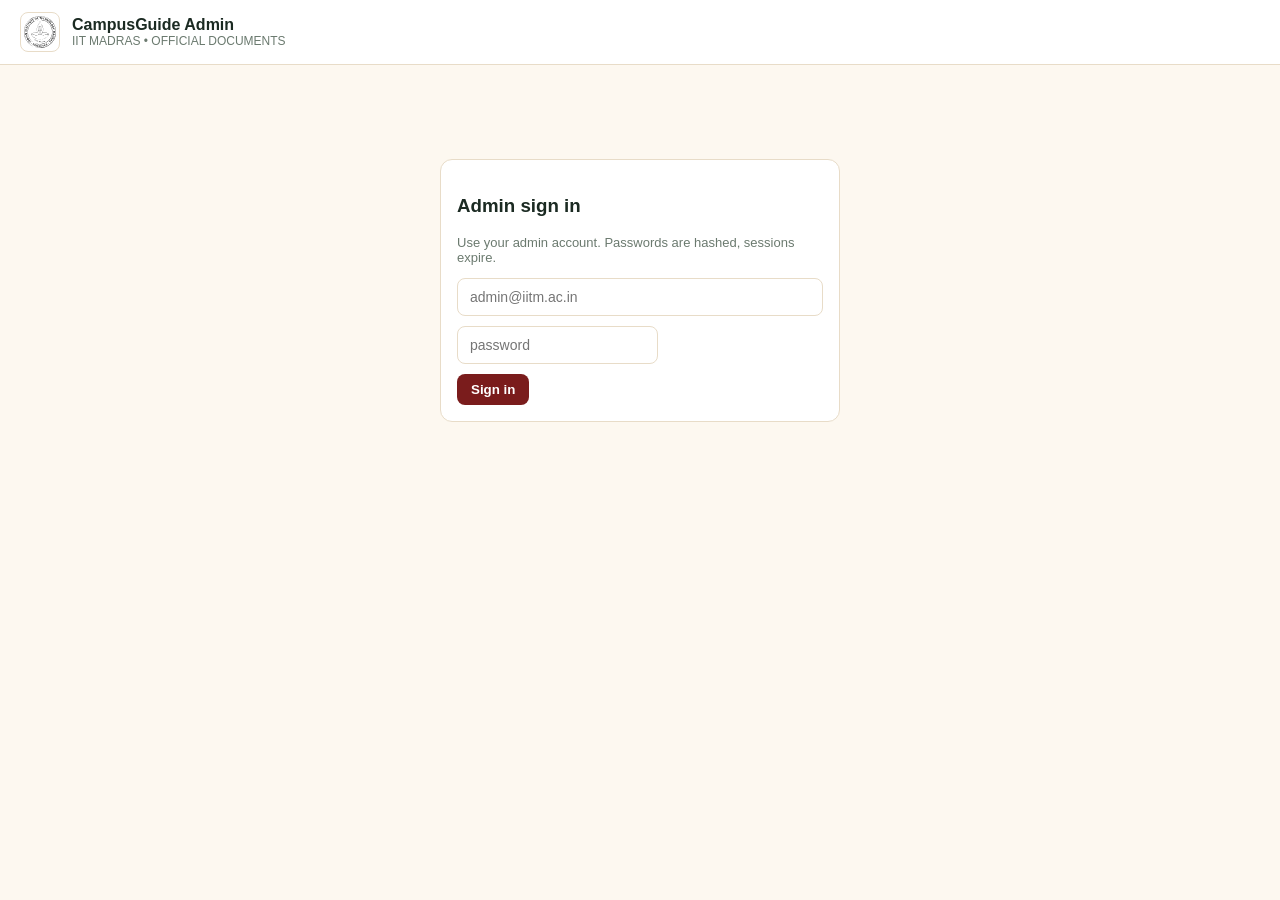
==== app/web/admin/index.html @ 0907c499 "Deploy prep: app-owned UI, Gemini-only LLM path with batch embeddings, archive retired stacks; untra" ====
<!DOCTYPE html>
<html lang="en">
<head>
<meta charset="UTF-8"><meta name="viewport" content="width=device-width, initial-scale=1.0">
<title>CampusGuide Admin • IIT Madras</title>
<link rel="stylesheet" href="./styles.css">
</head>
<body>
<header class="topbar">
  <img src="../assets/iitm-logo.svg" alt="IIT Madras logo" onerror="this.style.display='none'">
  <div><b>CampusGuide Admin</b><div style="font-size:12px;color:#6B7A6F">IIT MADRAS • OFFICIAL DOCUMENTS</div></div>
  <div style="margin-left:auto" class="row"><span id="who" style="font-size:12px"></span><button class="ghost" id="logout" style="display:none">Logout</button></div>
</header>
<main class="wrap">
  <section class="card login" id="loginCard">
    <h3>Admin sign in</h3>
    <p style="color:#6B7A6F;font-size:13px">Use your admin account. Passwords are hashed, sessions expire.</p>
    <div class="row"><input id="email" placeholder="admin@iitm.ac.in" style="flex:1"><input id="pw" type="password" placeholder="password"></div>
    <div style="margin-top:10px"><button id="loginBtn">Sign in</button></div>
    <div id="loginErr" style="color:#7A1C1C;font-size:13px"></div>
  </section>
  <div id="dash" style="display:none">
    <section class="card">
      <h3>Upload official document</h3>
      <div id="drop">Drag &amp; drop PDF/TXT here or <button class="ghost" id="pick">Choose file</button>
        <input type="file" id="file" accept=".pdf,.txt,.md,.html,.csv,.xlsx,.xls,.docx,.pptx" style="display:none"></div>
      <div id="upmsg" style="font-size:13px;margin-top:8px"></div>
      <div id="upbar" style="display:none;margin-top:10px;background:#F1E8D2;border:1px solid var(--line);border-radius:8px;height:14px;overflow:hidden;"><div id="upfill" style="height:100%;width:0%;background:var(--moss);transition:width .2s;"></div></div>
      <div id="upmeta" style="font-size:12px;color:#6B7A6F;margin-top:4px"></div>
    </section>
    <section class="card"><h3>Documents</h3><div id="docs">Loading…</div></section>
    <section class="card"><h3>Chunking &amp; embedding progress</h3>
      <div id="jobbar" style="background:#F1E8D2;border:1px solid var(--line);border-radius:8px;height:14px;overflow:hidden;"><div id="jobfill" style="height:100%;width:0%;background:var(--maroon);transition:width .3s;"></div></div>
      <div id="jobmeta" style="font-size:12px;color:#6B7A6F;margin:4px 0 8px;">No active job.</div>
      <h3>Job log</h3><div id="log">Select a job to follow.</div></section>
  </div>
</main>
<script src="./app.js"></script>
</body>
</html>
---- app/web/admin/styles.css ----
:root{--bg:#FDF8F0;--card:#fff;--ink:#1B2A22;--muted:#6B7A6F;--maroon:#7A1C1C;--moss:#3F5B44;--line:#E8DCC8;--radius:12px}
*{box-sizing:border-box}body{margin:0;background:var(--bg);color:var(--ink);font-family:-apple-system,"Segoe UI",Inter,Roboto,sans-serif}
.topbar{display:flex;align-items:center;gap:12px;padding:12px 20px;background:var(--card);border-bottom:1px solid var(--line)}
.topbar img{width:40px;height:40px;object-fit:contain;background:#fff;border:1px solid var(--line);border-radius:8px;padding:3px}
.wrap{max-width:1080px;margin:0 auto;padding:22px 16px 60px}
.card{background:var(--card);border:1px solid var(--line);border-radius:var(--radius);padding:16px;margin-top:14px}
table{width:100%;border-collapse:collapse;font-size:13px}th,td{padding:9px 10px;border-bottom:1px solid var(--line);text-align:left}
.pill{display:inline-block;padding:2px 10px;border-radius:20px;font-size:11px;font-weight:700;background:#eee}
.pill.indexed{background:#E3F2E6;color:var(--moss)}.pill.failed{background:#FDE7E7;color:var(--maroon)}
.pill.duplicate{background:#FFF3CD;color:#7A5A00}.pill.indexing,.pill.embedding{background:#E8EFFD;color:#2A4A9A}
button{background:var(--maroon);color:#fff;border:none;padding:8px 14px;border-radius:8px;font-weight:600;cursor:pointer}
button.ghost{background:#fff;color:var(--ink);border:1px solid var(--line)}
input,select{padding:10px 12px;border:1.5px solid var(--line);border-radius:8px;font-size:14px}
#drop{border:2px dashed var(--line);border-radius:12px;padding:22px;text-align:center;background:#FFFDF6}
#log{background:#10201A;color:#CDE3D3;border-radius:10px;padding:12px;font:12px ui-monospace,monospace;min-height:120px;max-height:260px;overflow:auto;white-space:pre-wrap}
.login{max-width:400px;margin:8vh auto}
.row{display:flex;gap:10px;flex-wrap:wrap;align-items:center}
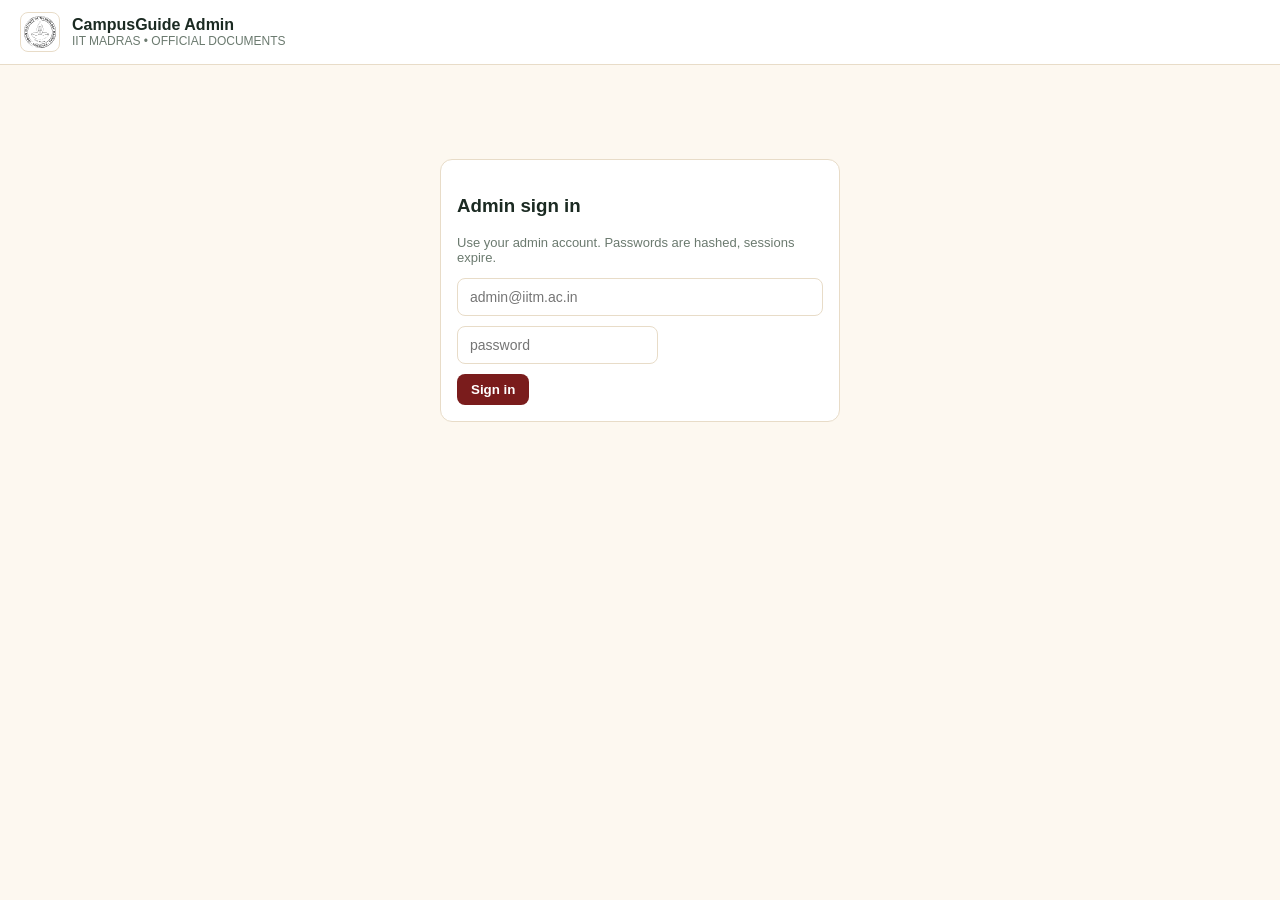
==== commit 7b44fd5a: "UI + ops: multi-file admin upload with live docs progress, student UI (cold-start feedback, source d" ====
--- a/app/web/admin/index.html
+++ b/app/web/admin/index.html
@@ -22,8 +22,8 @@
   <div id="dash" style="display:none">
     <section class="card">
       <h3>Upload official document</h3>
-      <div id="drop">Drag &amp; drop PDF/TXT here or <button class="ghost" id="pick">Choose file</button>
-        <input type="file" id="file" accept=".pdf,.txt,.md,.html,.csv,.xlsx,.xls,.docx,.pptx" style="display:none"></div>
+      <div id="drop">Drag &amp; drop files here or <button class="ghost" id="pick">Choose file(s)</button>
+        <input type="file" id="file" accept=".pdf,.txt,.md,.html,.csv,.xlsx,.xls,.docx,.pptx" multiple style="display:none"></div>
       <div id="upmsg" style="font-size:13px;margin-top:8px"></div>
       <div id="upbar" style="display:none;margin-top:10px;background:#F1E8D2;border:1px solid var(--line);border-radius:8px;height:14px;overflow:hidden;"><div id="upfill" style="height:100%;width:0%;background:var(--moss);transition:width .2s;"></div></div>
       <div id="upmeta" style="font-size:12px;color:#6B7A6F;margin-top:4px"></div>
